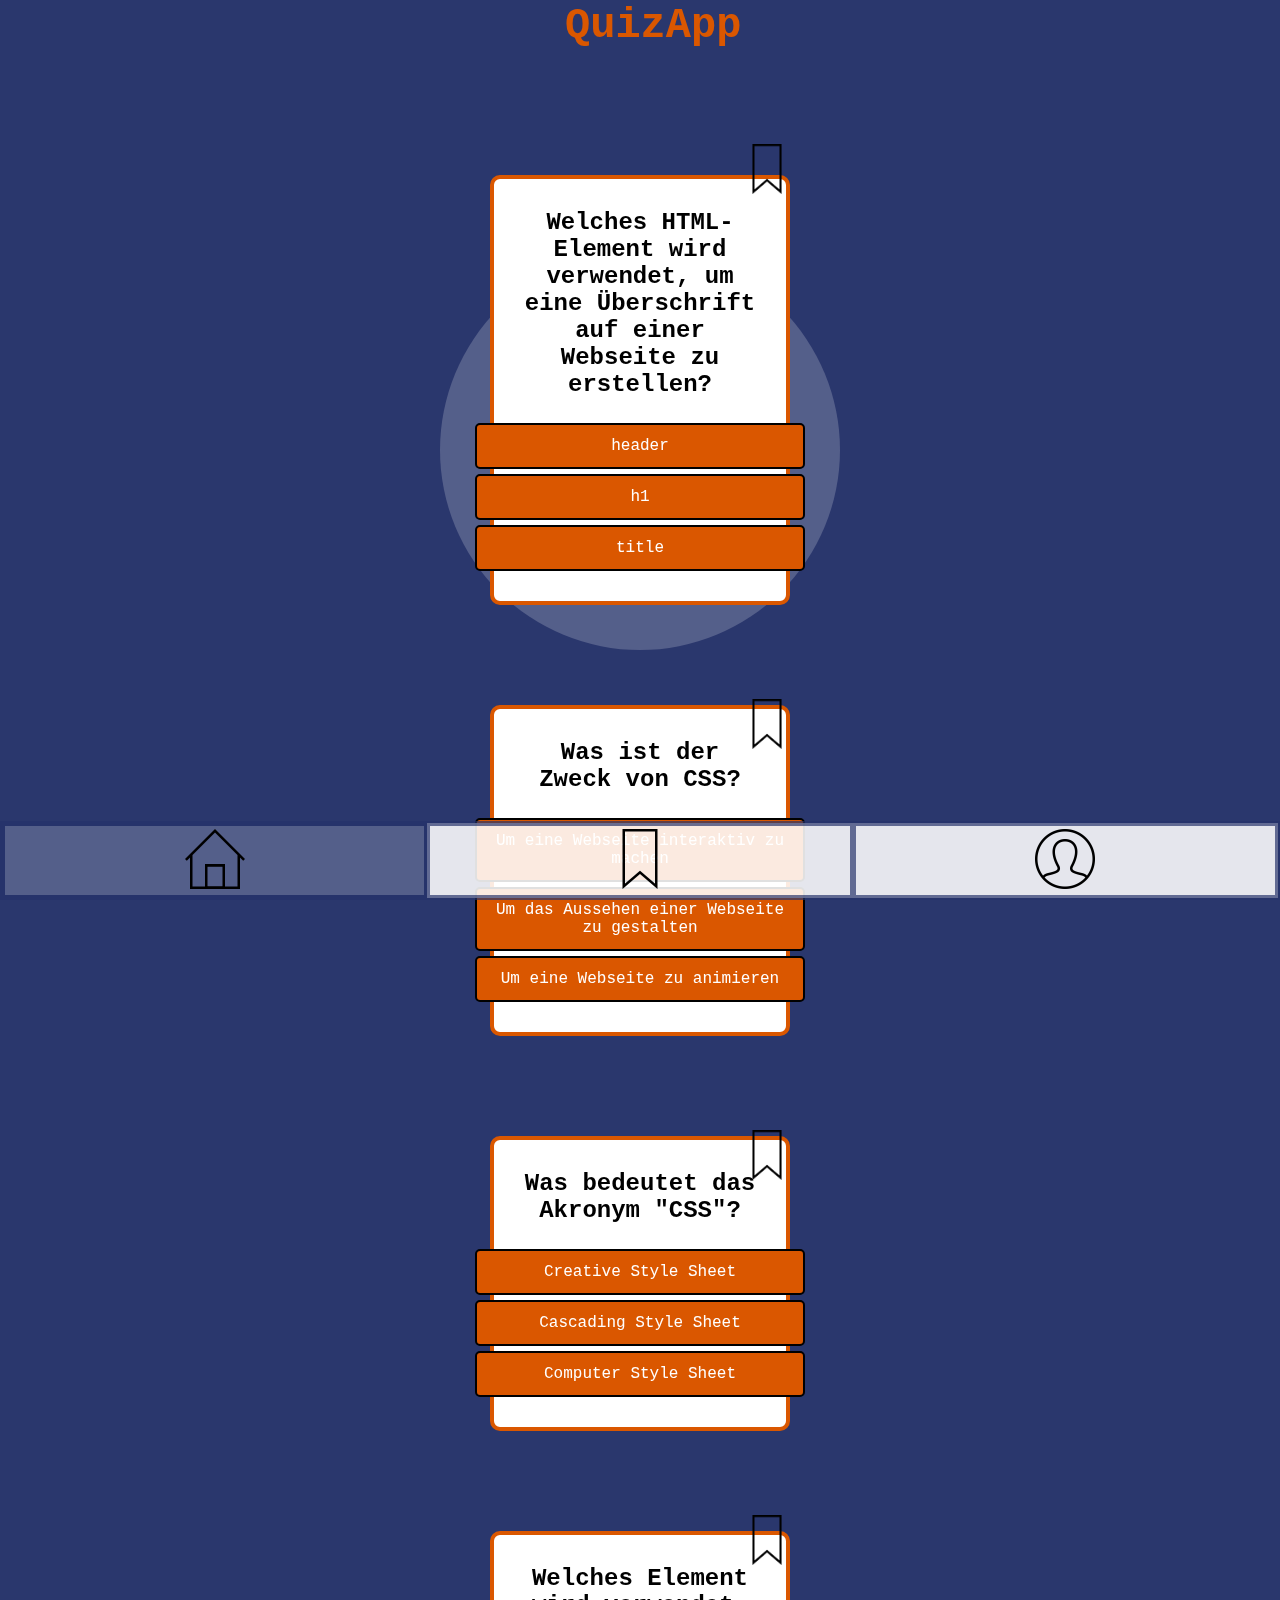
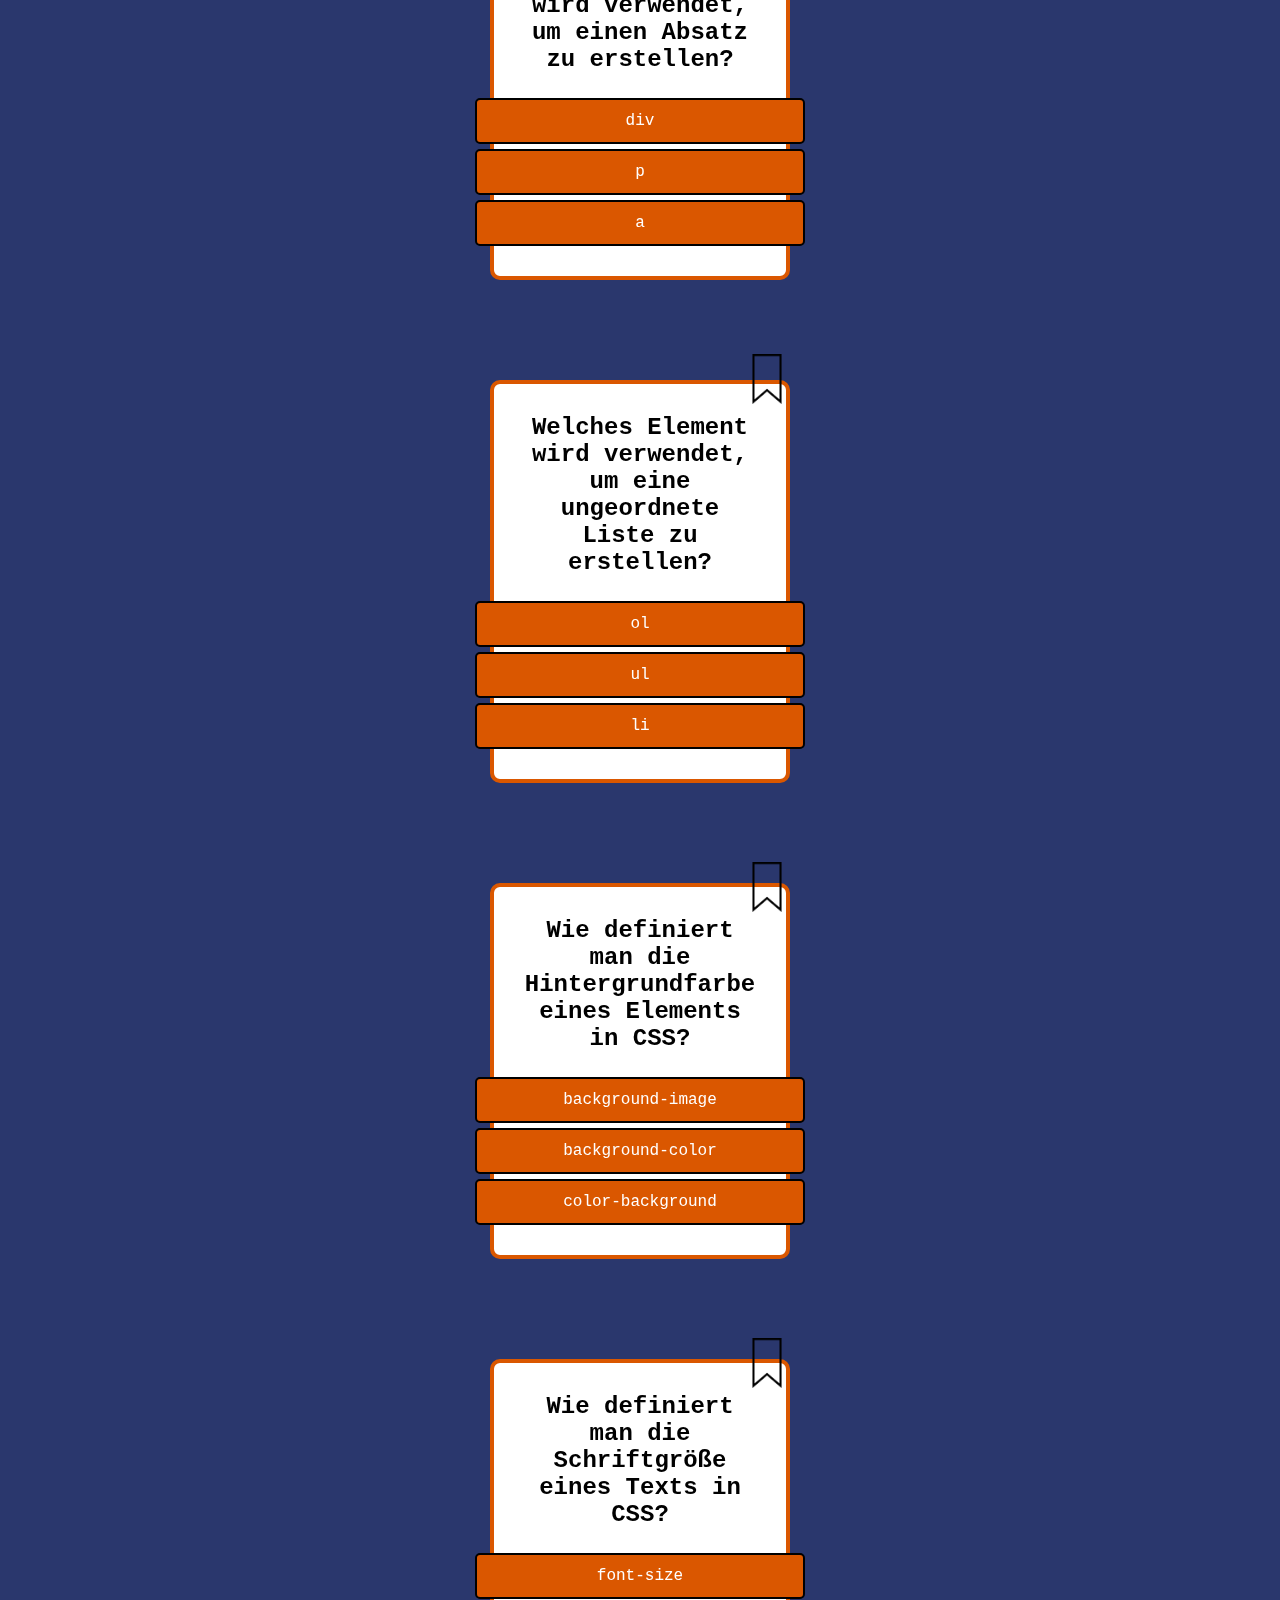
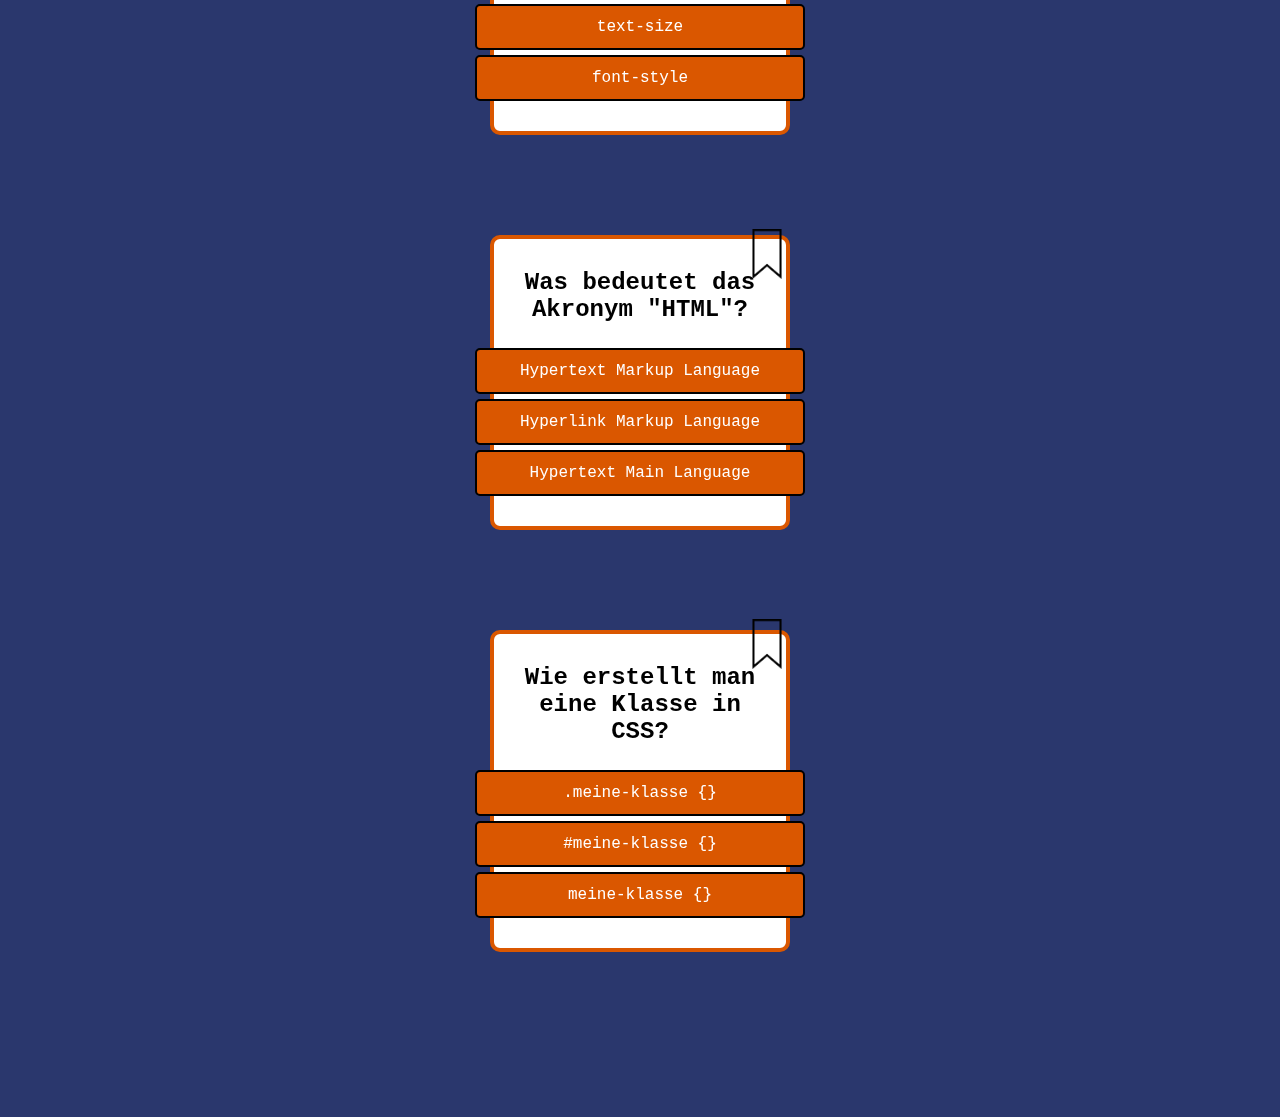
==== index.html @ 3298c038 "add File structure" ====
<!DOCTYPE html>
<html lang="en">
  <head>
    <meta charset="UTF-8" />
    <meta http-equiv="X-UA-Compatible" content="IE=edge" />
    <meta name="viewport" content="width=device-width, initial-scale=1.0" />
    <link rel="stylesheet" href="./html/css/styles.css" />
    <title>QuizApp</title>
  </head>
  <body>

<div class="Circle"></div>

<header class="Sub">
  <h1 class="QuizApp">QuizApp</h1>
</header>

<section class="QuestionContainer">

  <div class="QuestionBox">
    <h2>Welches HTML-Element wird verwendet,
      um eine Überschrift auf einer Webseite zu erstellen?</h2>
      <div 
      class="question-card__image-wrapper">
      <img 
      src="./html/assets/navbar/iconbookmark.png" 
      alt="Bookmark Icon"
      class="bookmarkpng-Question"></a>
    </div>
    <button class="AnswerBox">header</button>
    <button class="AnswerBox">h1</button>
    <button class="AnswerBox">title</button>
  </div>

  <div class="QuestionBox">
    <h2>Was ist der Zweck von CSS?</h2>
    <div 
      class="question-card__image-wrapper">
      <img 
      src="./html/assets/navbar/iconbookmark.png" 
      alt="Bookmark Icon"
      class="bookmarkpng-Question2"></a>
    </div>
    <button class="AnswerBox">Um eine Webseite interaktiv zu machen</button>
    <button class="AnswerBox">Um das Aussehen einer Webseite zu gestalten</button>
    <button class="AnswerBox">Um eine Webseite zu animieren</button>
  </div>

  <div class="QuestionBox">
    <h2>Was bedeutet das Akronym "CSS"?</h2>
    <div 
      class="question-card__image-wrapper">
      <img 
      src="./html/assets/navbar/iconbookmark.png" 
      alt="Bookmark Icon"
      class="bookmarkpng-Question3"></a>
    </div>
    <button class="AnswerBox">Creative Style Sheet</button>
    <button class="AnswerBox">Cascading Style Sheet </button>
    <button class="AnswerBox">Computer Style Sheet</button>
  </div>

  <div class="QuestionBox">
    <h2>Welches Element wird verwendet, um einen Absatz zu erstellen?</h2>
    <div 
      class="question-card__image-wrapper">
      <img 
      src="./html/assets/navbar/iconbookmark.png" 
      alt="Bookmark Icon"
      class="bookmarkpng-Question4"></a>
    </div>  
    <button class="AnswerBox"> div </button>
    <button class="AnswerBox"> p </button>
    <button class="AnswerBox"> a </button>
  </div>

  <div class="QuestionBox">
    <h2>Welches Element wird verwendet, 
      um eine ungeordnete Liste zu erstellen?</h2>
      <div 
      class="question-card__image-wrapper">
      <img 
      src="./html/assets/navbar/iconbookmark.png" 
      alt="Bookmark Icon"
      class="bookmarkpng-Question5"></a>
    </div>
    <button class="AnswerBox"> ol </button>
    <button class="AnswerBox"> ul </button>
    <button class="AnswerBox"> li </button>
  </div>

  <div class="QuestionBox">
    <h2>Wie definiert man die Hintergrundfarbe eines Elements in CSS?</h2>
    <div 
      class="question-card__image-wrapper">
      <img 
      src="./html/assets/navbar/iconbookmark.png" 
      alt="Bookmark Icon"
      class="bookmarkpng-Question6"></a>
    </div>
    <button class="AnswerBox">background-image</button>
    <button class="AnswerBox">background-color</button>
    <button class="AnswerBox">color-background</button>
  </div>

  <div class="QuestionBox">
    <h2>Wie definiert man die Schriftgröße eines Texts in CSS?</h2>
    <div 
      class="question-card__image-wrapper">
      <img 
      src="./html/assets/navbar/iconbookmark.png" 
      alt="Bookmark Icon"
      class="bookmarkpng-Question7"></a>
    </div>
    <button class="AnswerBox">font-size</button>
    <button class="AnswerBox">text-size</button>
    <button class="AnswerBox">font-style</button>
  </div>

  <div class="QuestionBox">
    <h2>Was bedeutet das Akronym "HTML"?</h2>
    <div 
      class="question-card__image-wrapper">
      <img 
      src="./html/assets/navbar/iconbookmark.png" 
      alt="Bookmark Icon"
      class="bookmarkpng-Question8"></a>
    </div>
    <button class="AnswerBox">Hypertext Markup Language</button>
    <button class="AnswerBox">Hyperlink Markup Language</button>
    <button class="AnswerBox">Hypertext Main Language</button>
  </div>

  <div class="QuestionBox">
    <h2>Wie erstellt man eine Klasse in CSS?</h2>
    <div 
      class="question-card__image-wrapper">
      <img 
      src="./html/assets/navbar/iconbookmark.png" 
      alt="Bookmark Icon"
      class="bookmarkpng-Question9"></a>
    </div>
    <button class="AnswerBox">.meine-klasse {}</button>
    <button class="AnswerBox">#meine-klasse {}</button>
    <button class="AnswerBox">meine-klasse {}</button>
  </div>

</section>

<footer class="footer">

<nav class="navbar">

  <ul class="navbar-list">

  <li class="navbar-list-item">
    <a href="#">
      <img src="./html/assets/navbar/iconhome.png" 
      alt="Home Icon"
      class="homepng"></a>
  </li>

  <li class="navbar-list-item stark">
    <a href="#">
    <img src="./html/assets/navbar/iconbookmark.png" 
    alt="Bookmark Icon"
    class="bookmarkpng"></a>
  </li>

  <li class="navbar-list-item stark"><a href="#">
    <img src="./html/assets/navbar/iconuser.png"
    alt="User Icon"
    class="userpng"></a>
  </li>
  
  </ul>

</nav>

</footer>

    </div>
  </body>
</html>
---- html/css/styles.css ----
@import "global.css";

/* Allgemeine CSS-Stile */
* {
  box-sizing: border-box;
  margin: 0;
  padding: 0;
}

.Sub {
  text-align: center;
  margin-top: 0px;
  display: flex;
  justify-content: center;
  align-items: center;
}

.QuestionContainer {
  display: flex;
  flex-direction: column;
  align-items: center;
  margin-top: 100px;
}

.QuestionBox {
  width: 300px;
  border: solid 4px rgb(218, 87, 0);
  border-radius: 10px;
  background-color: white;
  padding: 30px;
  margin-bottom: 20px;
  display: flex;
  flex-direction: column;
  justify-content: center;
  align-items: center;
  margin-bottom: 100px;
}

.AnswerBox {
  width: 330px;
  font-size: 16px;
  padding: 12px;
  margin-top: 5px;
  color: white;
  background-color: rgb(218, 87, 0);
  border: 2px solid black;
  border-radius: 5px;
  cursor: pointer;
  font-family: Consolas, monaco, monospace;
}

.Circle {
  position: fixed;
  width: 400px;
  height: 400px;
  background-color: rgba(255, 255, 255, 0.2);
  border-radius: 50%;
  left: 50%;
  top: 50%;
  transform: translate(-50%, -50%);
  z-index: -1;
}

/* Überschrift */
.QuizApp {
  font-size: 42px;
  width: 150px;
  height: 75px;
  color: rgb(218, 87, 0);
  text-align: center;
  padding-top: 2px;
  font-family: Consolas, monaco, monospace;
}
h2 {
  text-align: center;
  font-family: Consolas, monaco, monospace;
  margin-bottom: 20px;
}

.homepng {
  width: 60px;
}
.userpng {
  width: 60px;
}
.bookmarkpng {
  width: 60px;
}
.footer {
  border: solid rgba(9, 24, 86, 0.6) 2px;
  background-color: rgba(255, 255, 255, 0.2);
  width: 100%;
  position: fixed;
  bottom: 0;
}
.navbar {
  height: 75px;
}
.navbar-list {
  height: 100%;
  list-style: none;
  display: flex;
  justify-content: space-evenly;
  align-items: center;
}
.navbar-list-item {
  border: solid rgba(9, 24, 86, 0.6) 3px;
  width: 100%;
  height: 100%;
  display: flex;
  justify-content: center;
  align-items: center;
}
.bookmarkpng-Question {
  width: 50px;
  position: absolute;
  top: -274px;
  right: -36px;
}

.question-card__image-wrapper {
  width: 100%;
  position: relative;
}
.bookmarkpng-Question2 {
  width: 50px;
  position: absolute;
  top: -114px;
  right: -36px;
}
.bookmarkpng-Question3 {
  width: 50px;
  position: absolute;
  top: -114px;
  right: -36px;
}
.bookmarkpng-Question4 {
  width: 50px;
  position: absolute;
  top: -178px;
  right: -36px;
}
.bookmarkpng-Question5 {
  width: 50px;
  position: absolute;
  top: -242px;
  right: -36px;
}
.bookmarkpng-Question6 {
  width: 50px;
  position: absolute;
  top: -210px;
  right: -36px;
}
.bookmarkpng-Question7 {
  width: 50px;
  position: absolute;
  top: -210px;
  right: -36px;
}
.bookmarkpng-Question8 {
  width: 50px;
  position: absolute;
  top: -114px;
  right: -36px;
}
.bookmarkpng-Question9 {
  width: 50px;
  position: absolute;
  top: -146px;
  right: -36px;
}
.stark {
  background-color: rgba(255, 255, 255, 0.85);
}
@media only screen and (max-width: 375px) {
  .Circle {
    width: 415px;
    height: 415px;
  }

  .QuizApp {
    font-size: 42px;
  }
}
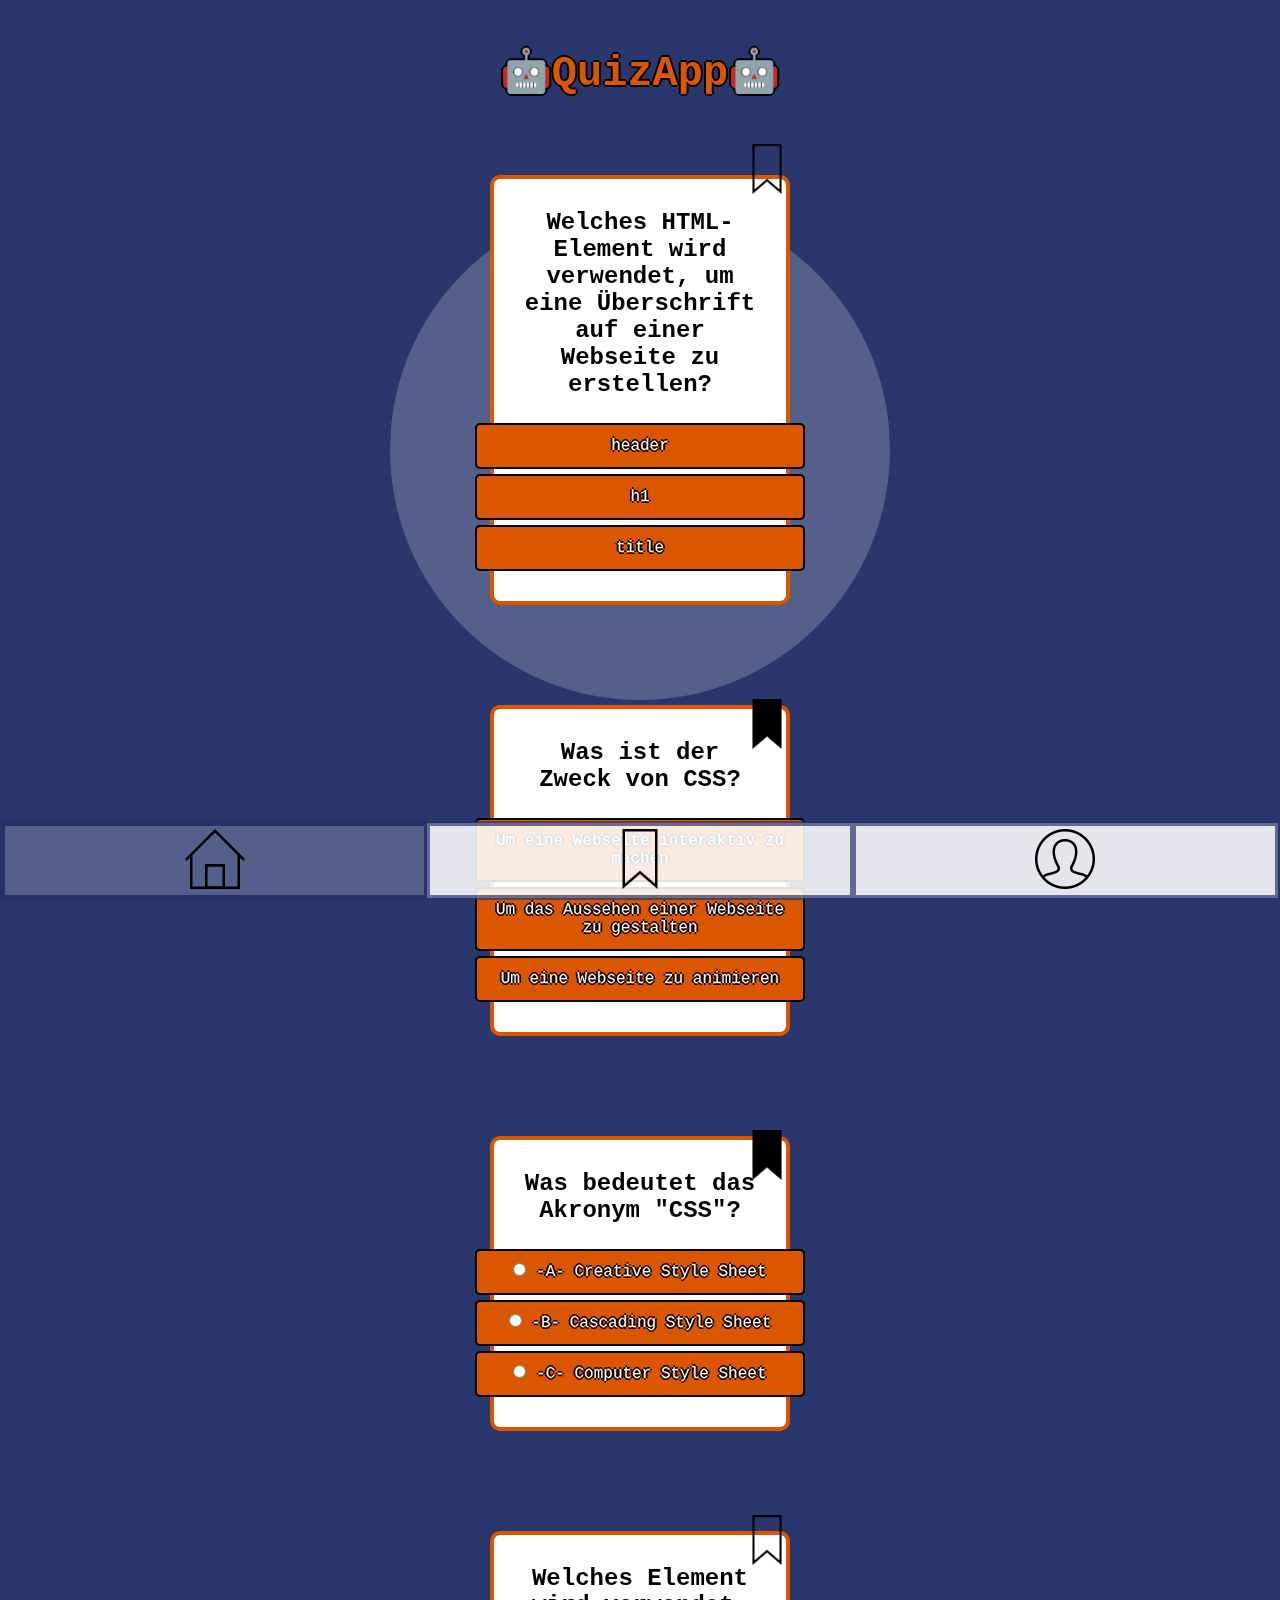
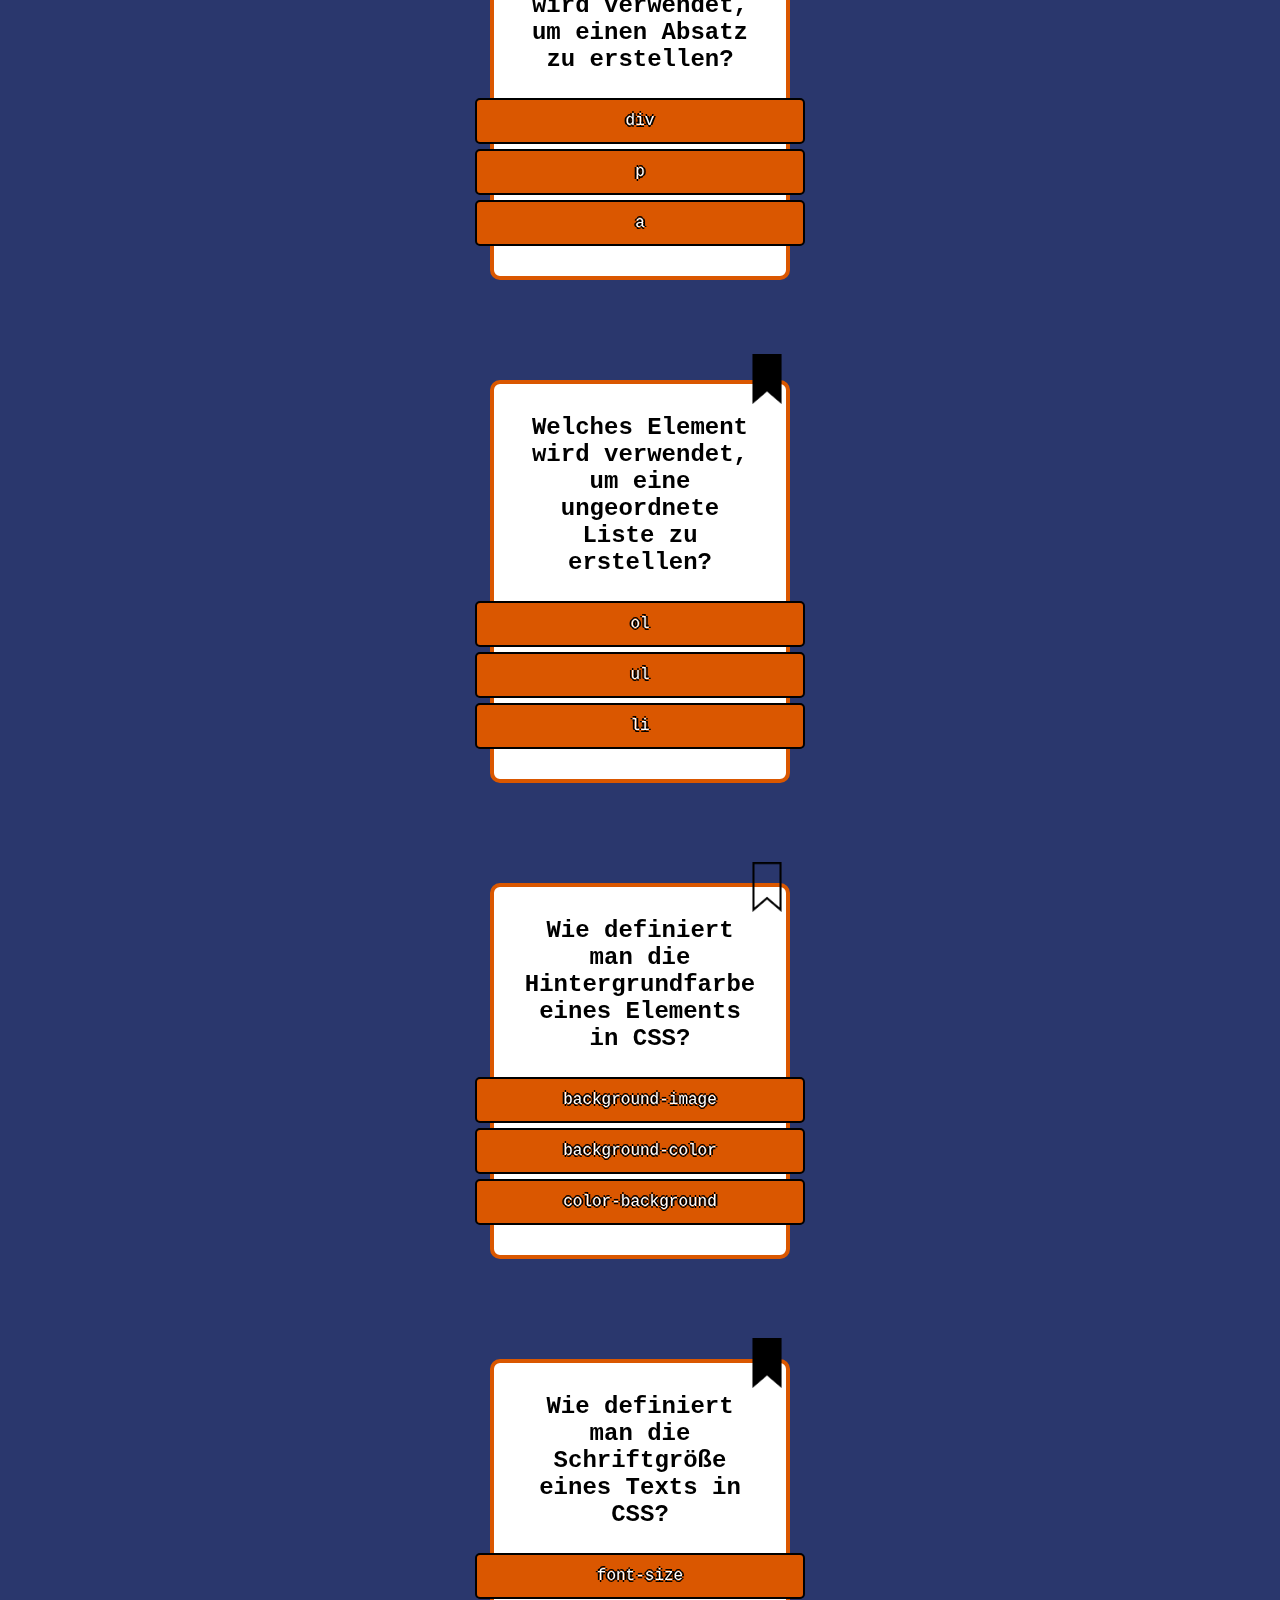
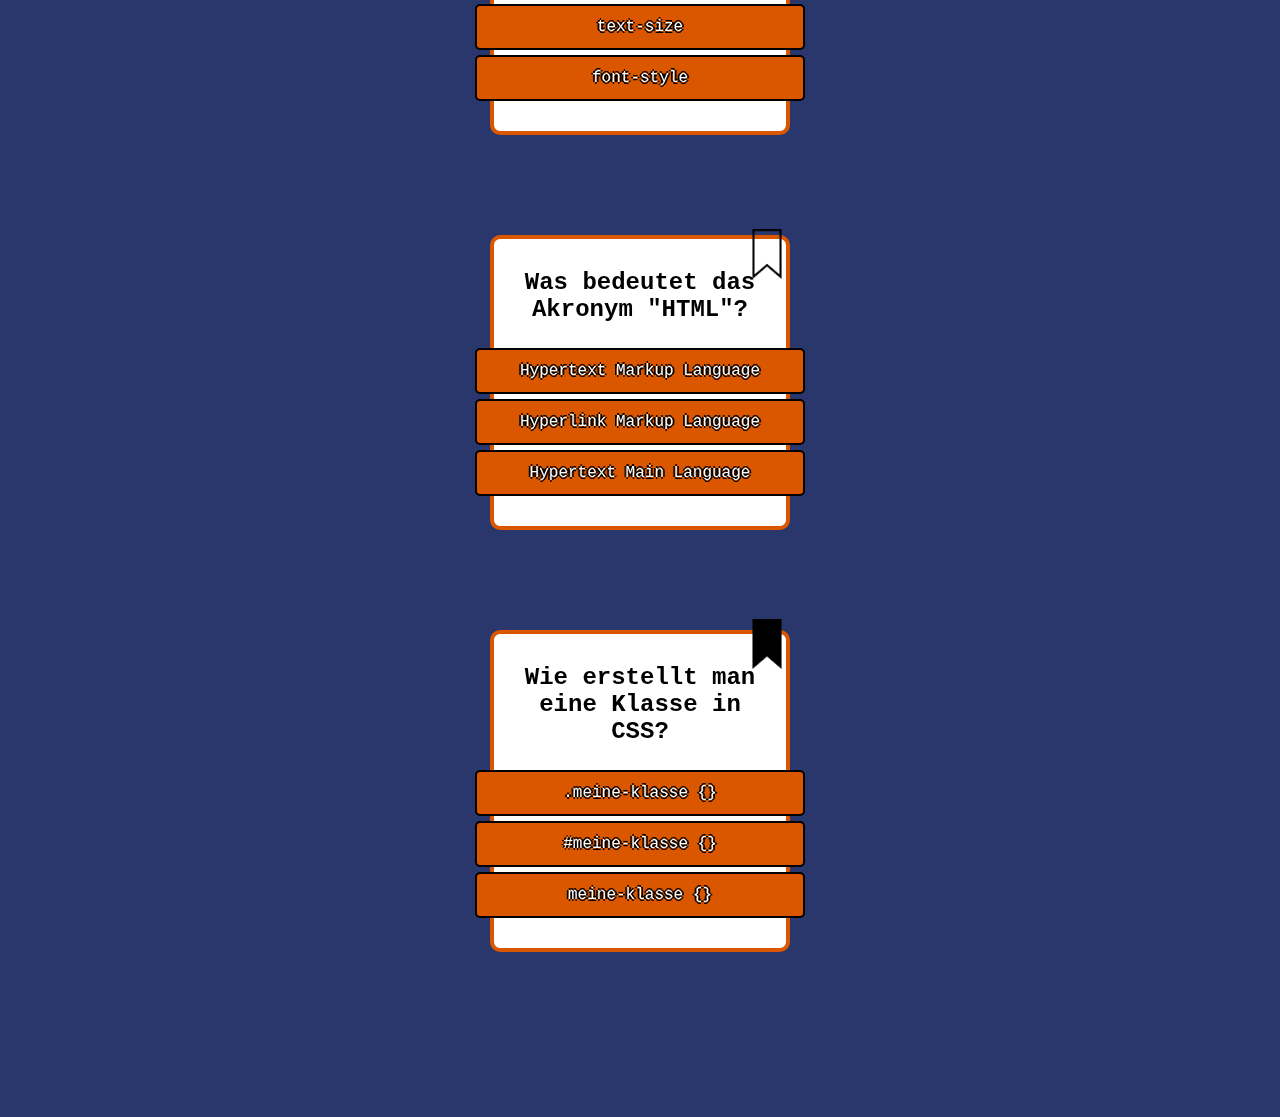
==== commit 0d69f24b: "add bookmark&profile.html" ====
--- a/index.html
+++ b/index.html
@@ -5,6 +5,7 @@
     <meta http-equiv="X-UA-Compatible" content="IE=edge" />
     <meta name="viewport" content="width=device-width, initial-scale=1.0" />
     <link rel="stylesheet" href="./html/css/styles.css" />
+    <script src="#"></script>
     <title>QuizApp</title>
   </head>
   <body>
@@ -12,7 +13,7 @@
 <div class="Circle"></div>
 
 <header class="Sub">
-  <h1 class="QuizApp">QuizApp</h1>
+  <h1 class="QuizApp">🤖QuizApp🤖</h1>
 </header>
 
 <section class="QuestionContainer">
@@ -27,9 +28,9 @@
       alt="Bookmark Icon"
       class="bookmarkpng-Question"></a>
     </div>
-    <button class="AnswerBox">header</button>
-    <button class="AnswerBox">h1</button>
-    <button class="AnswerBox">title</button>
+    <button class="answerBox" >header</button>
+    <button class="answerBox">h1</button>
+    <button class="answerBox">title</button>
   </div>
 
   <div class="QuestionBox">
@@ -37,28 +38,25 @@
     <div 
       class="question-card__image-wrapper">
       <img 
-      src="./html/assets/navbar/iconbookmark.png" 
-      alt="Bookmark Icon"
+      src="./html/assets/iconbookmark-black.png" 
+      alt="Bookmark Icon black"
       class="bookmarkpng-Question2"></a>
     </div>
-    <button class="AnswerBox">Um eine Webseite interaktiv zu machen</button>
-    <button class="AnswerBox">Um das Aussehen einer Webseite zu gestalten</button>
-    <button class="AnswerBox">Um eine Webseite zu animieren</button>
+    <button class="answerBox" type="radio" name="question1">Um eine Webseite interaktiv zu machen</button>
+    <button class="answerBox" type="radio" name="question1">Um das Aussehen einer Webseite zu gestalten</button>
+    <button class="answerBox" type="radio" name="question1">Um eine Webseite zu animieren</button>
   </div>
 
   <div class="QuestionBox">
     <h2>Was bedeutet das Akronym "CSS"?</h2>
-    <div 
-      class="question-card__image-wrapper">
-      <img 
-      src="./html/assets/navbar/iconbookmark.png" 
-      alt="Bookmark Icon"
-      class="bookmarkpng-Question3"></a>
+    <div class="question-card__image-wrapper">
+      <img src="./html/assets/iconbookmark-black.png" alt="Bookmark Icon black" class="bookmarkpng-Question3">
     </div>
-    <button class="AnswerBox">Creative Style Sheet</button>
-    <button class="AnswerBox">Cascading Style Sheet </button>
-    <button class="AnswerBox">Computer Style Sheet</button>
+    <label class="answerBox"><input type="radio" name="css" value="Creative Style Sheet"> -A- Creative Style Sheet</label>
+    <label class="answerBox"><input type="radio" name="css" value="Cascading Style Sheet"> -B- Cascading Style Sheet</label>
+    <label class="answerBox"><input type="radio" name="css" value="Computer Style Sheet"> -C- Computer Style Sheet</label>
   </div>
+  
 
   <div class="QuestionBox">
     <h2>Welches Element wird verwendet, um einen Absatz zu erstellen?</h2>
@@ -69,9 +67,9 @@
       alt="Bookmark Icon"
       class="bookmarkpng-Question4"></a>
     </div>  
-    <button class="AnswerBox"> div </button>
-    <button class="AnswerBox"> p </button>
-    <button class="AnswerBox"> a </button>
+    <button class="answerBox"> div </button>
+    <button class="answerBox"> p </button>
+    <button class="answerBox"> a </button>
   </div>
 
   <div class="QuestionBox">
@@ -80,13 +78,13 @@
       <div 
       class="question-card__image-wrapper">
       <img 
-      src="./html/assets/navbar/iconbookmark.png" 
-      alt="Bookmark Icon"
+      src="./html/assets/iconbookmark-black.png" 
+      alt="Bookmark Icon black"
       class="bookmarkpng-Question5"></a>
     </div>
-    <button class="AnswerBox"> ol </button>
-    <button class="AnswerBox"> ul </button>
-    <button class="AnswerBox"> li </button>
+    <button class="answerBox"> ol </button>
+    <button class="answerBox"> ul </button>
+    <button class="answerBox"> li </button>
   </div>
 
   <div class="QuestionBox">
@@ -98,9 +96,9 @@
       alt="Bookmark Icon"
       class="bookmarkpng-Question6"></a>
     </div>
-    <button class="AnswerBox">background-image</button>
-    <button class="AnswerBox">background-color</button>
-    <button class="AnswerBox">color-background</button>
+    <button class="answerBox">background-image</button>
+    <button class="answerBox">background-color</button>
+    <button class="answerBox">color-background</button>
   </div>
 
   <div class="QuestionBox">
@@ -108,13 +106,13 @@
     <div 
       class="question-card__image-wrapper">
       <img 
-      src="./html/assets/navbar/iconbookmark.png" 
-      alt="Bookmark Icon"
+      src="./html/assets/iconbookmark-black.png" 
+      alt="Bookmark Icon black"
       class="bookmarkpng-Question7"></a>
     </div>
-    <button class="AnswerBox">font-size</button>
-    <button class="AnswerBox">text-size</button>
-    <button class="AnswerBox">font-style</button>
+    <button class="answerBox">font-size</button>
+    <button class="answerBox">text-size</button>
+    <button class="answerBox">font-style</button>
   </div>
 
   <div class="QuestionBox">
@@ -126,9 +124,9 @@
       alt="Bookmark Icon"
       class="bookmarkpng-Question8"></a>
     </div>
-    <button class="AnswerBox">Hypertext Markup Language</button>
-    <button class="AnswerBox">Hyperlink Markup Language</button>
-    <button class="AnswerBox">Hypertext Main Language</button>
+    <button class="answerBox">Hypertext Markup Language</button>
+    <button class="answerBox">Hyperlink Markup Language</button>
+    <button class="answerBox">Hypertext Main Language</button>
   </div>
 
   <div class="QuestionBox">
@@ -136,13 +134,13 @@
     <div 
       class="question-card__image-wrapper">
       <img 
-      src="./html/assets/navbar/iconbookmark.png" 
-      alt="Bookmark Icon"
+      src="./html/assets/iconbookmark-black.png" 
+      alt="Bookmark Icon black"
       class="bookmarkpng-Question9"></a>
     </div>
-    <button class="AnswerBox">.meine-klasse {}</button>
-    <button class="AnswerBox">#meine-klasse {}</button>
-    <button class="AnswerBox">meine-klasse {}</button>
+    <button class="answerBox">.meine-klasse {}</button>
+    <button class="answerBox">#meine-klasse {}</button>
+    <button class="answerBox">meine-klasse {}</button>
   </div>
 
 </section>
@@ -154,20 +152,20 @@
   <ul class="navbar-list">
 
   <li class="navbar-list-item">
-    <a href="#">
+    <a href="index.html">
       <img src="./html/assets/navbar/iconhome.png" 
       alt="Home Icon"
       class="homepng"></a>
   </li>
 
-  <li class="navbar-list-item stark">
-    <a href="#">
+  <li class="navbar-list-item navbar-list-item-strong">
+    <a href="indexbookmarks.html">
     <img src="./html/assets/navbar/iconbookmark.png" 
     alt="Bookmark Icon"
     class="bookmarkpng"></a>
   </li>
 
-  <li class="navbar-list-item stark"><a href="#">
+  <li class="navbar-list-item navbar-list-item-strong"><a href="indexprofil.html">
     <img src="./html/assets/navbar/iconuser.png"
     alt="User Icon"
     class="userpng"></a>
--- a/html/css/styles.css
+++ b/html/css/styles.css
@@ -1,19 +1,4 @@
 @import "global.css";
-
-/* Allgemeine CSS-Stile */
-* {
-  box-sizing: border-box;
-  margin: 0;
-  padding: 0;
-}
-
-.Sub {
-  text-align: center;
-  margin-top: 0px;
-  display: flex;
-  justify-content: center;
-  align-items: center;
-}
 
 .QuestionContainer {
   display: flex;
@@ -24,7 +9,7 @@
 
 .QuestionBox {
   width: 300px;
-  border: solid 4px rgb(218, 87, 0);
+  border: solid 4px #da5700;
   border-radius: 10px;
   background-color: white;
   padding: 30px;
@@ -36,7 +21,7 @@
   margin-bottom: 100px;
 }
 
-.AnswerBox {
+.answerBox {
   width: 330px;
   font-size: 16px;
   padding: 12px;
@@ -47,12 +32,14 @@
   border-radius: 5px;
   cursor: pointer;
   font-family: Consolas, monaco, monospace;
+  text-shadow: -2px 0 black, 0 2px black, 2px 0 black, 0 -2px black;
+  text-align: center;
 }
 
 .Circle {
   position: fixed;
-  width: 400px;
-  height: 400px;
+  width: 500px;
+  height: 500px;
   background-color: rgba(255, 255, 255, 0.2);
   border-radius: 50%;
   left: 50%;
@@ -64,11 +51,11 @@
 /* Überschrift */
 .QuizApp {
   font-size: 42px;
-  width: 150px;
+  width: 350px;
   height: 75px;
   color: rgb(218, 87, 0);
   text-align: center;
-  padding-top: 2px;
+  padding-top: 46px;
   font-family: Consolas, monaco, monospace;
 }
 h2 {
@@ -170,9 +157,10 @@
   top: -146px;
   right: -36px;
 }
-.stark {
+.navbar-list-item-strong {
   background-color: rgba(255, 255, 255, 0.85);
 }
+
 @media only screen and (max-width: 375px) {
   .Circle {
     width: 415px;
